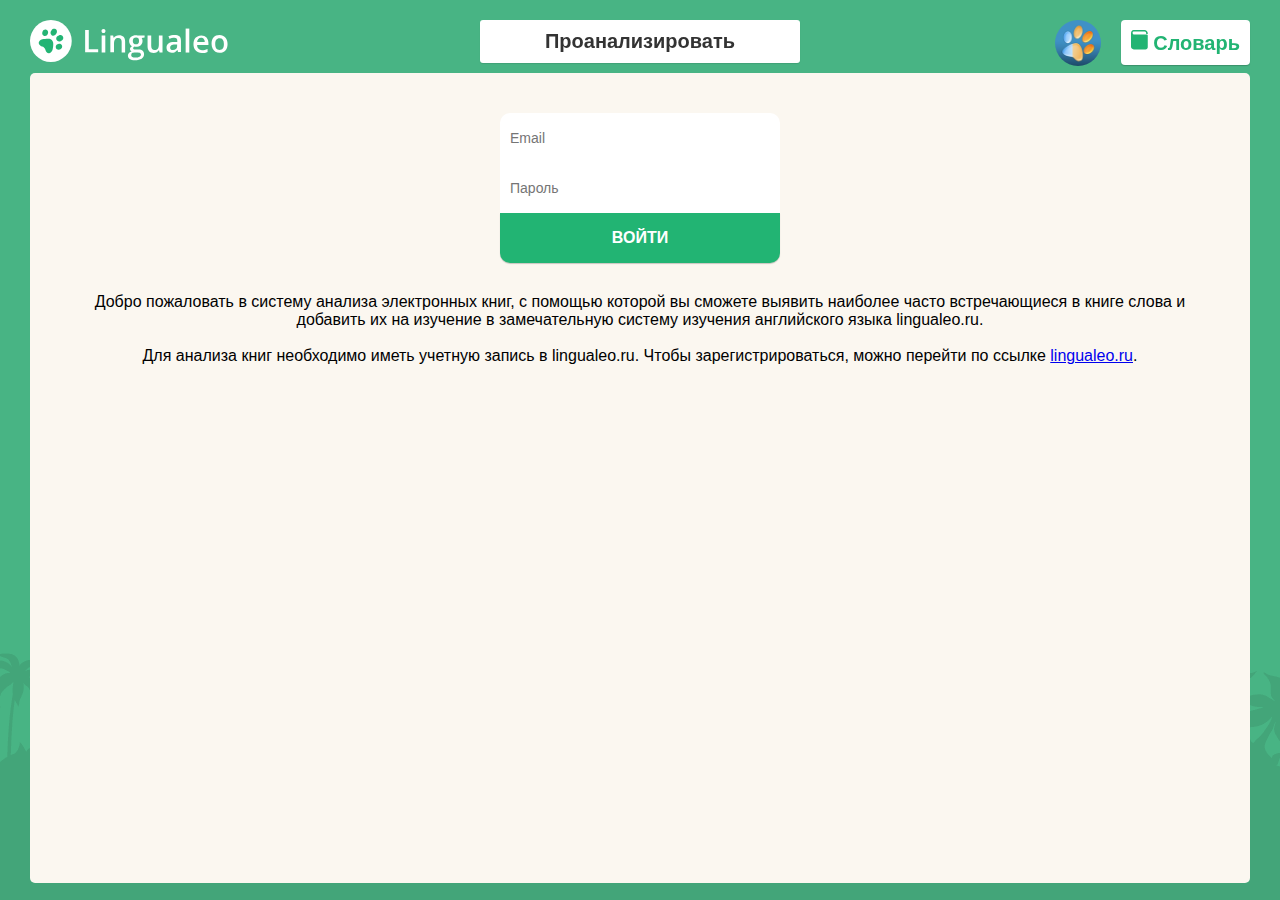
==== src/main/resources/view/html/index.html @ 38208bca "Initial commit" ====
<html>
<head>
<meta charset="UTF-8">
<title>Lingualeo</title>
<link rel="stylesheet" type="text/css" href="../css/main.css">
<script type="text/javascript" charset="UTF-8" src="../js/main.js"></script>
</head>
<body>
<div class="main_block">
    <div class="header">
        <a href="http://www.lingualeo.com/ru" id="goto_lingualeo"><img class="logo_img" src="../images/logo-img.svg" /></a>
        
        
        <div id="button_analyze">
            Проанализировать
        </div>
        
        <div class="header_right">
            <img class="profile_logo_img" src="../images/logo_blue.png" onclick="showWelcomeScreen();"/>
            <div class="dictionary">
                <img src="../images/dict.svg" style="height: 20px;" />
                <b>Словарь</b>
            </div>
        </div>
    </div>

	<div class="main_frame">
		<div id="welcome_screen">
			<div class="profile_info" id="profile_info" style="display: none;">
                <div class="profile_img_holder">
                    <img class="profile_img" src="../images/avatar_default.png" />
                </div>
                <div class="profile_info_holder">
	                <div class="profile_nickname"></div>
	                <div class="profile_lvl">0</div>
	                <div class="profile_words">
		                <div class="profile_words_name">Словарный запас:</div>
		                <div class="profile_words_value" id="profile_words_known">0</div>
		                </br>
		                <div class="profile_words_name">Слов в словаре:</div>
                        <div class="profile_words_value" id="profile_words_cnt">0</div>
		            </div>
		            <div class="profile_satiety_state">Сытость <span id="profile_satiety_percent">0</span>%</div>
		            <div class="profile_satiety_bar">
                        <div class="profile_satiety_progress"></div>
		            </div>
	            </div>
			</div>
			
			<div class="auth" id="auth">
				<form id="auth_form" onsubmit="return false;">
					<input class="auth_email" id="a_email" type="text" placeholder="Email" />
					<input class="auth_password" id="a_password" type="password" placeholder="Пароль" />
					<button class="auth_button" id="a_button_login" onclick="loginLoading();">ВОЙТИ</button>
				</form>
			     
                <div id="auth_loading" style="display: none;">
                    <div class="loading_helper" id="auth_loading_helper"></div>
                    <img class="loading_img" id="auth_loading_img" src="../images/loading.gif" />
                </div>
			</div>
            </br>
			
			Добро пожаловать в систему анализа электронных книг,
			с помощью которой вы сможете выявить наиболее часто встречающиеся в книге
			слова и добавить их на изучение в замечательную систему изучения английского языка
			lingualeo.ru.
			<br/><br/>
			Для анализа книг необходимо иметь учетную запись в lingualeo.ru.
			Чтобы зарегистрироваться, можно перейти по ссылке 
			<a href="http://lingualeo.ru">lingualeo.ru</a>.
			<br/><br/>
		</div>		
		<div id="words_loading" style="display: none;">
			<div class="loading_helper" id="words_loading_helper"></div>
			<img class="loading_img" id="words_loading_img" src="../images/loading.gif" />
		</div>
		
        <div class="words" id="words" style="display: none">
            <div class="words_toolbar">
                <div class="words_checkbox words_checkbox_unchecked" id="words_checkall" onclick="allWords();"></div>
                <button class="words_button_add" id="words_button_add" onclick="selectedWords();">
                	<span class="words_button_add_img"></span>
                	<span class="words_button_add_text">В словарь</span>
                </button>
                <div class="words_frequency_chooser"></div>
            </div>
            <div class="words_list" id="words_list">
	            <div class="words_word">
	            	<div class="words_word_checkbox_area">
	                	<div class="words_word_checkbox words_word_checkbox_unchecked" id="wc_1" 
	                			onclick="selectWord(this);"></div>
	                </div>
	                <div class="words_word_frequency">700</div>
	                <div class="words_word_translate">deliverance</div>
	                <div class="words_word_context"><span>Deliverance!</span></div>
	            </div>
	            
	            <div class="words_word">
	            	<div class="words_word_checkbox_area">
	                	<div class="words_word_checkbox words_word_checkbox_unchecked" id="wc_2" 
	                			onclick="selectWord(this);"></div>
	                </div>
	                <div class="words_word_frequency">700</div>
	                <div class="words_word_translate">transparent</div>
	                <div class="words_word_context">Transparent css property is very usefull.</div>
	            </div>
	        </div>
			<div class="paginator" id="words_paginator">
				<div class="paginator_control_button" id="words_paginator_previous"><</div>
                <div class="paginator_pages" id="words_paginator_pages">
                    page: <input class="paginator_page" id="words_paginator_pages_page" type="text" />
                    / <span class="paginator_pages_amount" id="words_paginator_pages_amount"></span>
                    <div class="paginator_control_button" id="words_paginator_go">go</div>
                </div>
				<div class="paginator_control_button" id="words_paginator_next">></div>
			</div>
        </div>
    </div>
</div>
</body>
</html>
---- src/main/resources/view/css/main.css ----
@CHARSET "UTF-8";

body {
	background-color: #48B484;
	background-image: url('../images/background.png');
    background-repeat: no-repeat;
    background-attachment: fixed;
    background-position: bottom center;
    font-family: "Open Sans", Arial, sans-serif;
}

.main_block {
    position: fixed;
    top: 10px;
    left: 20px;
    right: 20px;
    bottom: 100px;
    min-width: 760px;
}

/** Header */
.header {
	position: relative;
    margin: 10px;
    vertical-align: baseline;
}

.header_right {
	position: absolute;
	top: 0;
	right: 0;
	cursor: pointer;
}

.logo_img {
	display: block;
	float: left;
	width: 200px;
	cursor: pointer;
}

.profile_logo_img {
	width: 46px;
	height: 46px;
	border-radius: 46px;
	overflow: hidden;
	background-size: cover;
	background-color: #ccc6ba;
}

.dictionary {
	display: inline-block;
	float: right;
	margin-left: 20px;
	padding: 10px;
	border-radius: 4px;
	box-shadow: 0 1px 1px rgba(0,0,0,.2);
	background-color: #fff;
	font-size: 20px;
	color: #22b473;
	transition: all .15s;
}

.dictionary:hover {
    background-color: rgb(249, 249, 249);
}

#button_analyze {
	display: block;
	width: 300px;
	margin: 0px auto;
	padding: 10px;
	background-color: #fff;
	border-radius: 3px;
	box-shadow: 0 1px 1px rgba(0,0,0,.1);
    text-align: center;
    font-size: 20px;
    font-weight: 800;
    color: #333;
    cursor: pointer;
    transition: all 0.15s;
}

#button_analyze:hover {
	background-color: rgb(249, 249, 249);
}

/** Authentication form */
.auth {
	display: inline-block;
	text-align: left;
	width: 280px;
	height: 150px;
	margin-bottom: 30px;
}

input.auth_email, input.auth_password {
	display: block;
	width: 100%;
	height: 50px;
    padding: 0 10px;
    font-size: 14px;
    font-weight: 400;
    color: #727272;
    box-shadow: none;
    background-color: #fff;
    border: none;
}

input.auth_email {
    border-radius: 10px 10px 0 0;
}

.auth_button {
	width: 100%;
	height: 50px;
	border: medium none;
	border-radius: 0 0 10px 10px;
	color: white;
	font-size: 16px;
    font-weight: 600;
	transition: all 0.15s ease 0s;
	box-sizing: border-box;
	box-shadow: 0px 1px 1px rgba(0, 0, 0, 0.2);
	background-color: #22B473;
	cursor: pointer;
}

.auth_button:hover {
	background-color: #48B484;
}

/** Profile info */
.profile_info {
	display: table;
	margin: 0 auto;
	text-align: center;
}

.profile_img_holder {
	display: table-cell;
}

.profile_img {
    border-radius: 7px;
	max-height: 187px;
	max-width: 141px;
}

.profile_info_holder {
	display: table-cell;
	padding-top: 10px;
	vertical-align: top;
}

.profile_info_header {
}

.profile_nickname {
	display: table-cell;
	padding: 0px 20px 0 30px;
	font-size: 30;
	font-weight: 700;
}

.profile_lvl {
	display: table-cell;
	width: 47px;
	height: 47px;
    background-color: transparent;
    background-image: url("../images/profile-sprite.png");
    background-repeat: no-repeat;
    background-attachment: scroll;
    background-position: -268px 0px;
    background-clip: border-box;
    background-origin: padding-box;
    background-size: auto auto;
    text-align: center;
    vertical-align: middle;
    color: white;
    font-family: "PT Serif", sans serif;
    font-size: 20;
    font-weight: 700;
}

.profile_words {
	padding: 10px 0 10px 10px;
	font-size: 14;
	text-align: center;
}

.profile_words_name {
	display: inline-block;
	margin: 5px 0 5px 10px;
	width: 160px;
	text-align: left;
}

.profile_words_value {
	display: inline-block;
}

.profile_satiety_state {
	text-align: center;
    font-size: 12;
}

.profile_satiety_bar {
	margin: auto;
    height: 10px;
    width: 100px;
    border-radius: 8px;
    overflow: hidden;
    
    background-color: rgba(225, 225, 225, 0.5);
    background-repeat: repeat;
    background-attachment: scroll;
    background-position: 0% 0%;
    background-clip: border-box;
    background-origin: padding-box;
    background-size: auto auto;
    box-shadow: 0px 1px 1px rgba(0, 0, 0, 0.3) inset, 0px 3px 1px -1px rgba(0, 0, 0, 0.2);
    border: medium none;
    border-top-width: medium;
    border-right-width: medium;
    border-bottom-width: medium;
    border-left-width: medium;
    border-top-style: none;
    border-right-style: none;
    border-bottom-style: none;
    border-left-style: none;
    border-top-color: -moz-use-text-color;
    border-right-color: -moz-use-text-color;
    border-bottom-color: -moz-use-text-color;
    border-left-color: -moz-use-text-color;
    -moz-border-top-colors: none;
    -moz-border-right-colors: none;
    -moz-border-bottom-colors: none;
    -moz-border-left-colors: none;
    border-image-source: none;
    border-image-slice: 100% 100% 100% 100%;
    border-image-width: 1 1 1 1;
    border-image-outset: 0 0 0 0;
    border-image-repeat: stretch stretch;
}

.profile_satiety_progress {
    height: 100%;
    width: 0;
    
    
	background-color: #FED867;
	background-repeat: repeat;
	background-attachment: scroll;
	background-position: 0% 0%;
	background-clip: border-box;
	background-origin: padding-box;
	background-size: auto auto;
}

/** Main frame */
.main_frame {
    height: 100%;
    margin: 10px;
    padding: 10px;
    background-color: rgb(251, 247, 240);
    border-radius: 5px;
    overflow-y: auto;
}

#welcome_screen {
	text-align: center;
	margin: 30px;
	font-weight: 100;
}

.loading_helper {
	display: inline-block;
	width: 50%;
	height: 100%;
	vertical-align: middle;
}

.loading_img {
	margin-left: -34px;
	vertical-align: middle;
}

.words {
	margin: 10px;
	padding: 10px;
	background-color: white;
	border-radius: 5px;
}

.words_toolbar {
	padding: 10px;
	background-color: rgb(242, 241, 230);
	border-radius: 5px;
}

.words_checkbox {
	display: inline-block;
	width: 20px;
	height: 20px;
	margin: 0 27px 0 17px;
	background-position: -240px -40px;
	background-image: url("../images/icons-medium.png");
	cursor: pointer;
	vertical-align: middle;
}

.words_checkbox_checked {
	background-position: -240px -60px;
}

.words_button_add {
	display: inline-block;
	vertical-align: middle;
	
	background-attachment: scroll;
	background-clip: border-box;
	background-color: #E7E7E7;
	background-origin: padding-box;
	background-position: 0% 0%;
	background-repeat: repeat;
	background-size: auto auto;
	border-bottom-color: #AAA;
	border-bottom-left-radius: 3px;
	border-bottom-right-radius: 3px;
	border-bottom-style: solid;
	border-bottom-width: 0.883333px;
	border-image-outset: 0 0 0 0;
	border-image-repeat: stretch stretch;
	border-image-slice: 100% 100% 100% 100%;
	border-image-source: none;
	border-image-width: 1 1 1 1;
	border-left-color: #DDD;
	border-left-style: solid;
	border-left-width: 0.883333px;
	border-right-color: #DDD;
	border-right-style: solid;
	border-right-width: 0.883333px;
	border-top-color: #DDD;
	border-top-left-radius: 2px;
	border-top-right-radius: 2px;
	border-top-style: solid;
	border-top-width: 0.883333px;
	box-shadow: #FFF 0px 1px 0px 0px inset, #F7F7F7 1px 0px 0px 0px inset, #F7F7F7 -1px 0px 0px 0px inset, #F1F1F1 0px -1px 0px 0px inset, #E6E6E6 0px 1px 0px 0px;
	color: #333;
	cursor: pointer;
	direction: ltr;
	display: inline-block;
	font-family: MS Shell Dlg;
	font-size: 15px;
	height: 30px;
	line-height: 17.6667px;
	margin-bottom: 0px;
	margin-left: 10px;
	margin-right: 0px;
	margin-top: 0px;
	padding-bottom: 6px;
	padding-left: 6px;
	padding-right: 10px;
	padding-top: 6px;
	text-align: center;
	text-decoration: none;
	text-decoration-color: #333;
	text-decoration-line: none;
	text-decoration-style: solid;
	text-shadow: #F0F0F0 0px 1px 0px;
	font-family: "Open Sans", Arial, sans-serif;
}

.words_button_add:hover {
	background-color: #efefef;
    border-color: #e5e5e5 #e5e5e5 #b2b2b2;
}

.words_button_add_img {
	display: inline-block;
	height: 16px;
	width: 22px;
	margin-right: 7px;
	background-image: url("../images/icons-small.png");
	background-position: -160px -128px;
	background-repeat: no-repeat;
}

.words_button_add_text {
	font-size: 14px;
    position: relative;
    top: -4px;
}

.words_list {

}

.words_word {
	display: table;
	width: 100%;
	border-bottom: dotted grey 1px;
}

.words_word_checkbox_area {
	display: table-cell;
	width: 74px;
    border-right: 1px solid #F7D6D6;
    height: 60px;
    text-align: center;
}

.words_word_checkbox {
	display: inline-block;
	width: 20px;
	height: 20px;
	margin-top: 20px;
	
	background-image: url("../images/icons-medium.png");
	cursor: pointer;
}

.words_word_checkbox_checked {
	background-position: -220px -60px;
}

.words_word_checkbox_unchecked {
	background-position: -240px -40px;
}

.words_word_frequency {
	display: table-cell;
	width: 100px;
	height: 20px;
	text-align: center;
	vertical-align: middle;
}

.words_word_translate {
	display: table-cell;
	width: 200px;
	color: #3f69a9;
    vertical-align: middle;
}

.words_word_context {
	display: table-cell;
	text-align: center;
	vertical-align: middle;
}

.paginator {
	width: 100%;
	text-align: center;
    position: relative;
    margin: 10px;
    vertical-align: baseline;
}

.paginator_pages {
    display: inline-block;
    height: 30px;
    margin: 0px auto;
}

.paginator_page {
    width: 30px;
}

.paginator_control_button {
    display: inline-block;
    border-radius: 1px;
    text-align: center;
	vertical-align: middle;
    padding: 2px;
	height: 20px;
	width: 20px;
	background-color: #48B484;
    margin: 0px auto;
    cursor: pointer;
}

tran:hover {
	background-color: #1e73bc; /*rgb(30, 115, 188);*/
	border-radius: 2px;
	color: #fff;
	cursor: pointer;
}
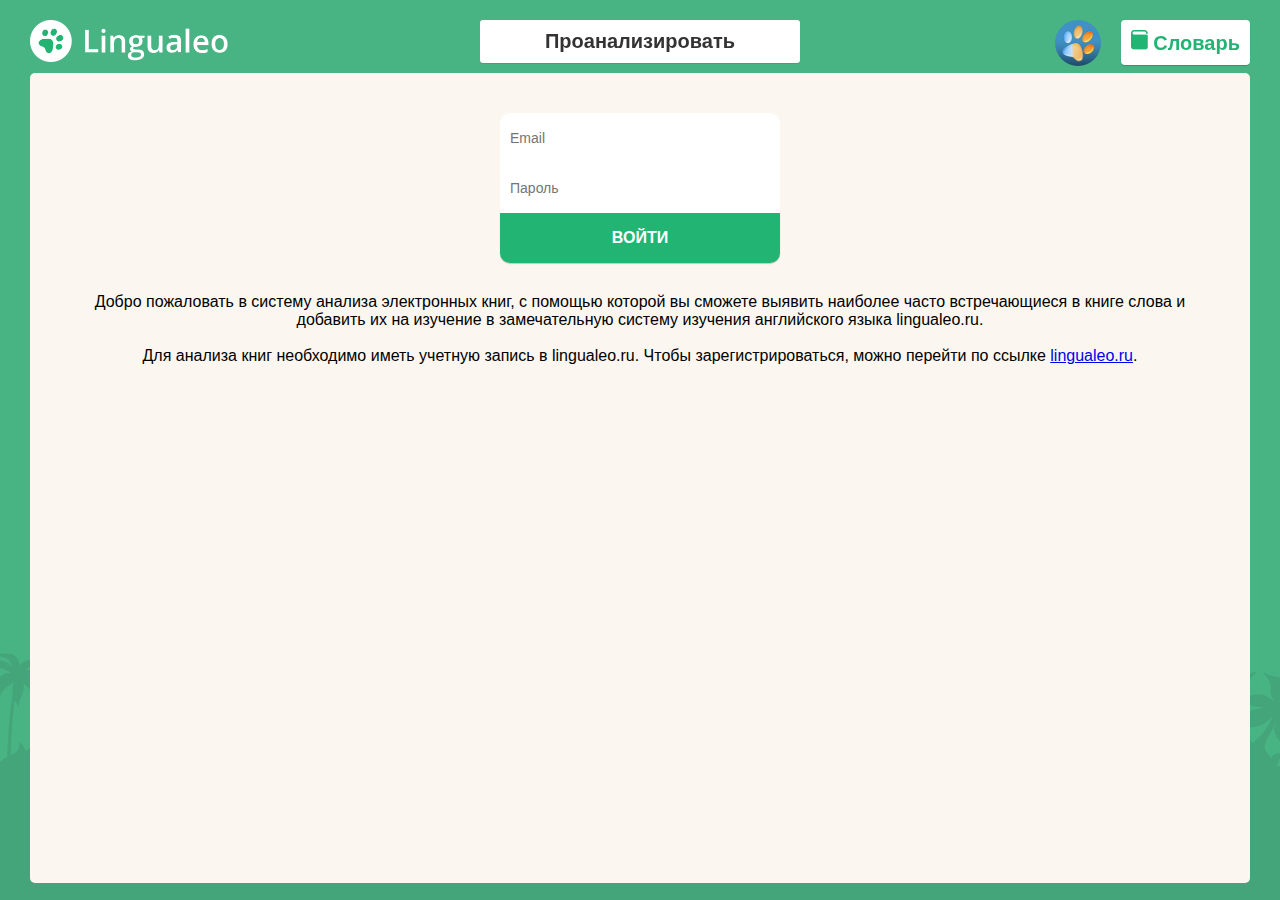
==== commit 626a2696: "SVG images' dessapear (while build with mvn) fixed" ====
--- a/src/main/resources/view/html/index.html
+++ b/src/main/resources/view/html/index.html
@@ -8,7 +8,7 @@
 <body>
 <div class="main_block">
     <div class="header">
-        <a href="http://www.lingualeo.com/ru" id="goto_lingualeo"><img class="logo_img" src="../images/logo-img.svg" /></a>
+        <a href="http://www.lingualeo.com/ru" id="goto_lingualeo"><img class="logo_img" src="../images/logo-img.png" /></a>
         
         
         <div id="button_analyze">
@@ -18,7 +18,7 @@
         <div class="header_right">
             <img class="profile_logo_img" src="../images/logo_blue.png" onclick="showWelcomeScreen();"/>
             <div class="dictionary">
-                <img src="../images/dict.svg" style="height: 20px;" />
+                <img src="../images/dict.png" style="height: 20px;" />
                 <b>Словарь</b>
             </div>
         </div>
